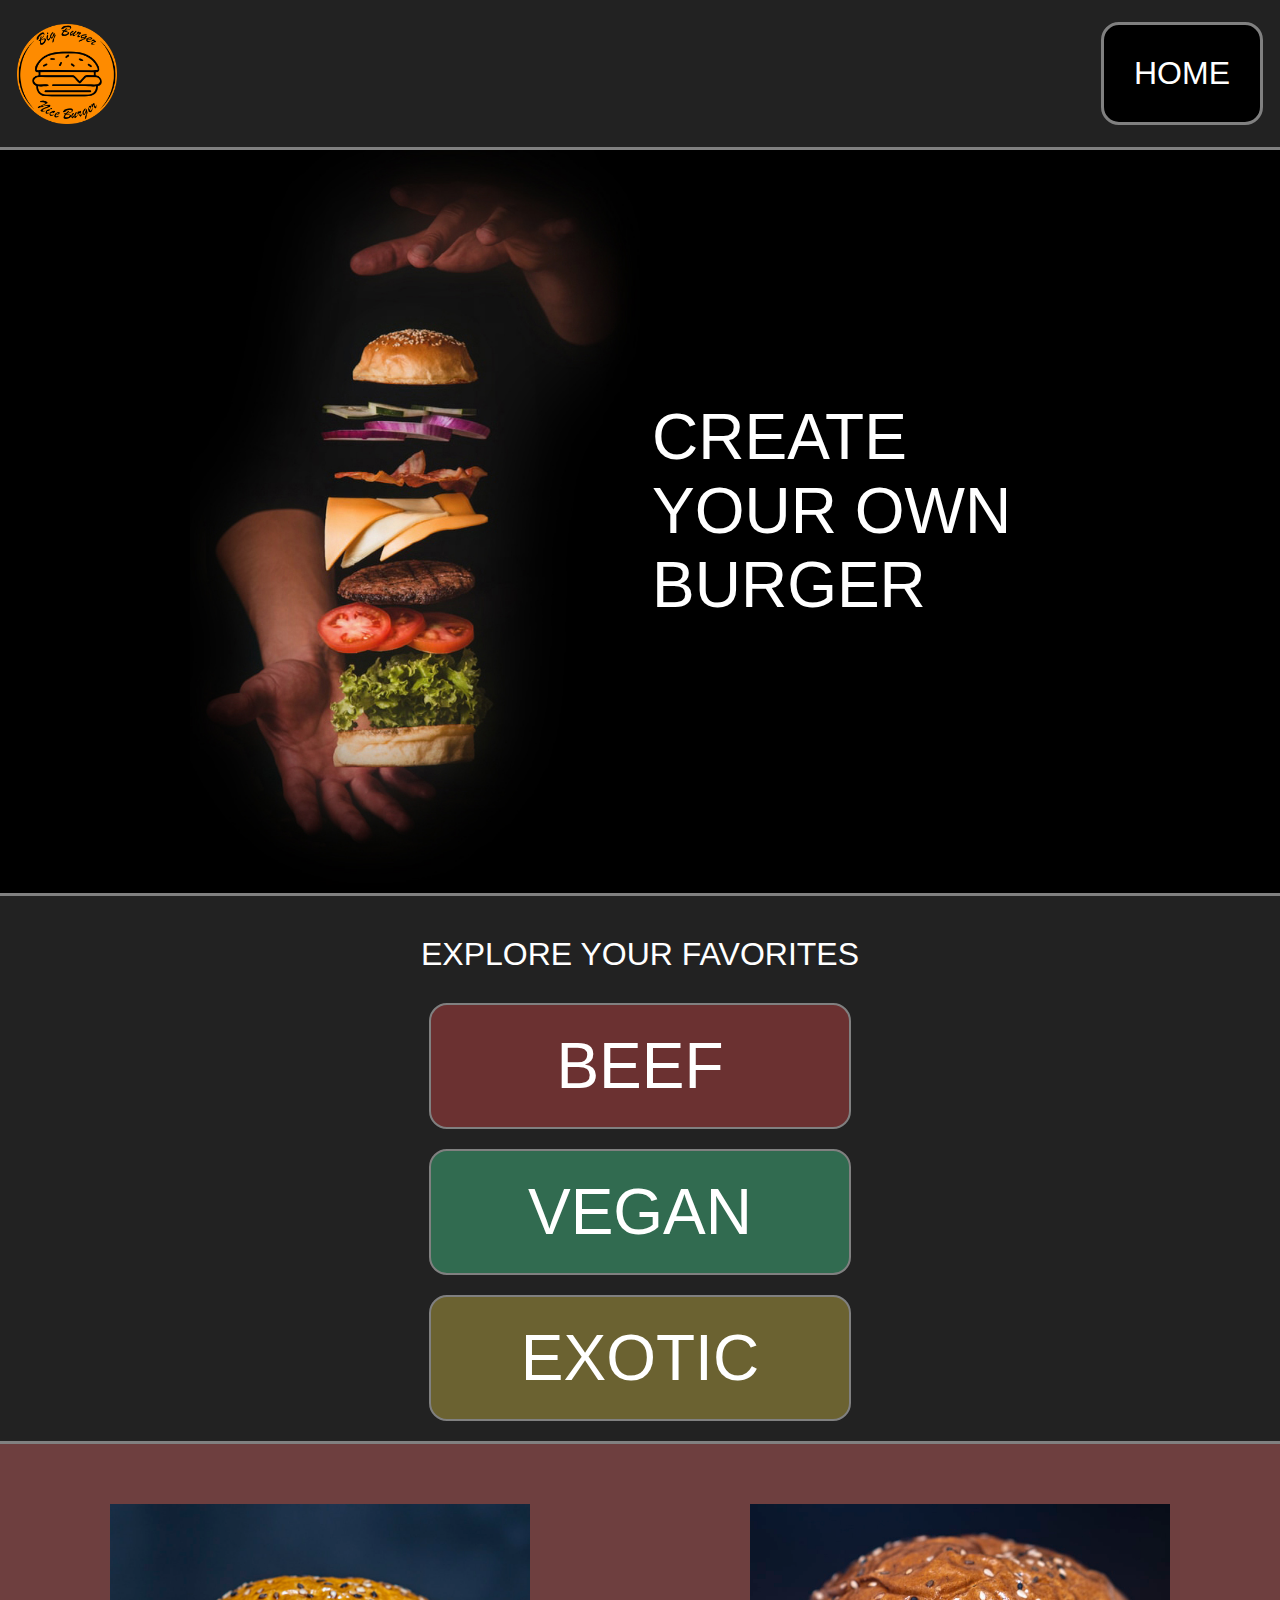
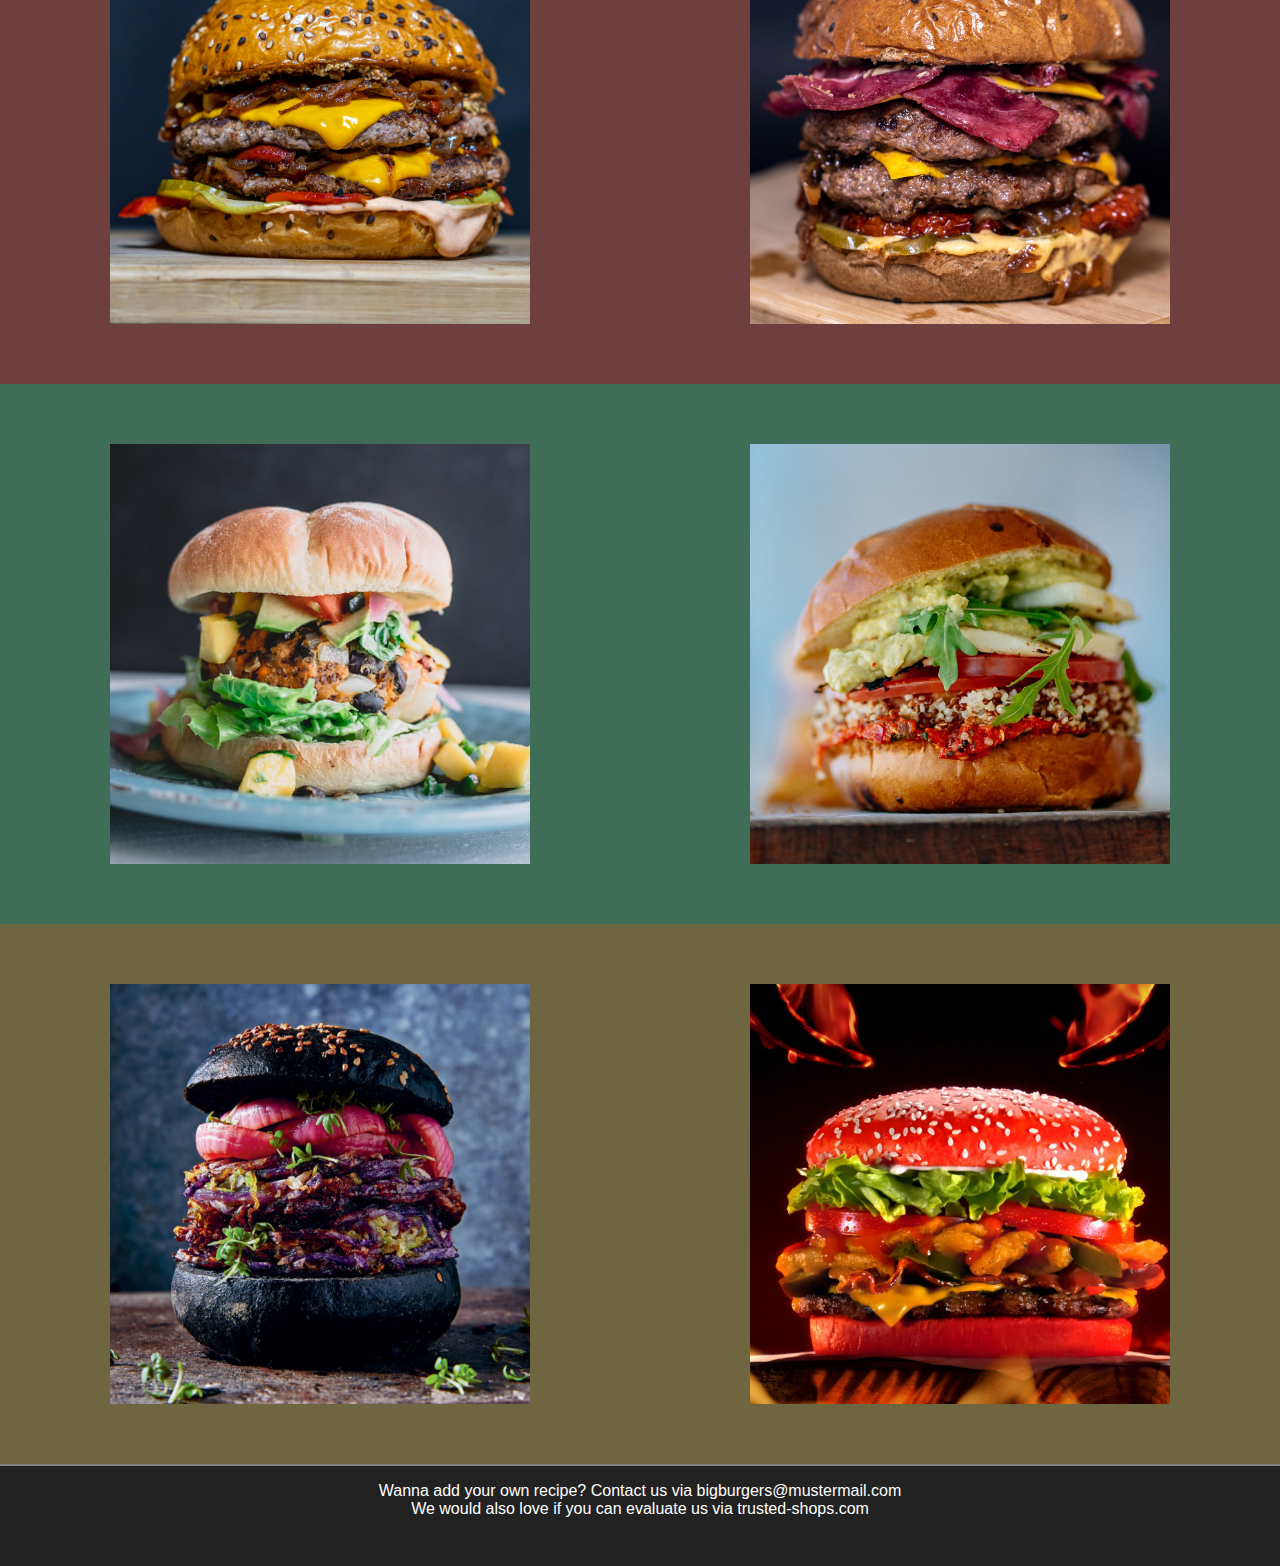
==== index.html @ bce41a8a "adding recipe styles and index" ====
<!DOCTYPE html>
<html lang="en">
  <head>
    <meta charset="UTF-8" />
    <meta name="viewport" content="width=device-width, initial-scale=1.0" />
    <meta http-equiv="X-UA-Compatible" content="ie=edge" />
    <title>HTML/CSS WBS Template</title>
    <link rel="stylesheet" type="text/css" href="reset.css" />
    <link rel="stylesheet" type="text/css" href="styles.css" />
  </head>

  <body>
    <!-- Header -->
    <header>
      <img src="pictures/Logo.png" />
      <h1>HOME</h1>
    </header>
    <!-- Opener -->
    <div class="Opener" id="OpenerPos">
      <img src="pictures/advertising.jpg" />
      <h2>CREATE YOUR OWN BURGER</h2>
    </div>

    <!-- categories -->
    <section class="categories" id="catPos">
      <h3>EXPLORE YOUR FAVORITES</h3>
      <div class="beef" >
        <h4>BEEF</h4>
      </div>
      <div class="vegan" >
        <h4>VEGAN</h4>
      </div>
      <div class="exotic" >
        <h4>EXOTIC</h4>
      </div>
    </section>
    <!-- beef -->
    <div class="beefpic" id="pics">
      <img src="pictures/beef1.jpg" />
      <img src="pictures/beef2.jpg" />
    </div>
    <!-- vegan -->
      <div class="veganpic" id="pics">
      <img src="pictures/vegan2.jpg" />
      <img src="pictures/vegan3.jpg" />
    </div>
    <!-- exotic -->
    <div class="exoticpic" id="pics">
      <img src="pictures/exoticburger1.jpg" />
      <img src="pictures/exoticburger2.jpg" />
    </div>
    <!-- footer -->
    <footer class="section-separator">
      <h5>
        Wanna add your own recipe? Contact us via bigburgers@mustermail.com
      </h5>
      <h5>We would also love if you can evaluate us via trusted-shops.com</h5>
    </footer>
  </body>
</html>
---- styles.css ----
html {
  background-color: black;
  font-family: Arial, Helvetica, sans-serif;
}
/* Header */
header {
  height: 150px;
  display: flex;
  justify-content: space-between;
  align-items: center;
  background-color: rgb(34, 34, 34);
  border-bottom: solid 3px grey;
}

header img {
  width: 100px;
  margin-left: 17px;
}
/* Fonts */
h1 {
  font-size: 2em;
  padding: 30px;
  border: solid 3px grey;
  border-radius: 18px;
  color: white;
  background-color: black;
  margin-right: 17px;
}

h2 {
  font-size: 4em;
  padding: 12px;
  color: white;
  margin-bottom: 20px;
}

h3 {
  border-top: solid 3px grey;
  font-size: 2em;
  padding: 40px;
  padding-bottom: 20px;
  color: white;
  text-align: center;
  background-color: rgb(34, 34, 34);
  width: 100%;
}

 h4 {
  font-size: 2em;
  padding: 12px;
  color: white;
}



h5 {
  font-size: 1em;
  color: white;
  text-align: center;
  padding-left: 10px;
  padding-right: 10px;
}
/* Sections */
.Opener {
  display: flex;
  align-items: center;
  flex-wrap: wrap;
  justify-content: center;
}

#catPos {
  display: flex;
  justify-content: space-around;
}

.beef {
  border-radius: 18px;
  background-color: rgb(107, 49, 49);
  border: 2px solid grey;
  margin: 10px;
  width: 33%;
  text-align: center;
  font-size: 2em;
  padding: 12px;
  color: white;
}

.vegan {
  border-radius: 18px;
  background-color: rgb(49, 107, 80);
  border: 2px solid grey;
  margin: 10px;
  width: 33%;
  text-align: center;
  font-size: 2em;
  padding: 12px;
  color: white;
}

.exotic {
  border-radius: 18px;
  background-color: rgb(107, 98, 49);
  border: 2px solid grey;
  margin: 10px;
  margin-bottom: 20px;
  width: 33%;
  text-align: center;
  font-size: 2em;
  padding: 12px;
  color: white;
}

a{
  text-decoration: none;
  color: white;
}

a:visited{
  text-decoration: none;
  color: white;
}

.button-top{
  width: 80px;
  margin: 0 auto;
  margin-top: .5rem;
  margin-bottom: .5rem;
  padding: 0.6rem;
  display: flex;
  align-items: center;
  justify-content: center;
  text-decoration: none;
  border-radius: .6rem;
  background-color: black;

}

.button-top a{
  color: black;
}

/* Footer */
footer {
  padding-top: 1rem;
  padding-bottom: 3rem;
  background-color: rgb(34, 34, 34);
  border-top: 2px solid grey;
}
/* Picture Area */
.beefpic {
  background-color: rgb(110, 63, 63);
  display: flex;
  justify-content: space-around;
  flex-wrap: wrap;
}

.veganpic {
  background-color: rgb(63, 109, 88);
  display: flex;
  justify-content: space-around;
  flex-wrap: wrap;
}

.exoticpic {
  background-color: rgb(109, 102, 64);
  display: flex;
  justify-content: space-around;
  flex-wrap: wrap;
}

.categories {
  background-color: rgb(34, 34, 34);
  display: flex;
  flex-direction: column;
  align-items: center;
  border-bottom: solid 3px grey;
}

.beefpic img {
  width: 500px;
  padding: 60px 40px;
}

.veganpic img {
  width: 500px;
  padding: 60px 40px;
}

.exoticpic img {
  width: 500px;
  padding: 60px 40px;
}

/* Media Queries */

@media only screen and (max-width: 400px) and (orientation: portrait) {
  .Opener img {
    width: 250px;
  }
  h2 {
    font-size: 2em;
    text-align: center;
  }
  h4 {
    font-size: 0.9em;
  }
  .exotic {
    margin-left: 2px;
    margin-right: 2px;
  }
  .vegan {
    margin-left: 2px;
    margin-right: 2px;
  }
  .beef {
    margin-left: 2px;
    margin-right: 2px;
  }
  h3 {
    font-size: 1.4em;
  }
  .beefpic img {
    width: 150px;
    padding: 20px 10px;
  }
  .veganpic img {
    width: 150px;
    padding: 20px 10px;
  }
  .exoticpic img {
    width: 150px;
    padding: 20px 10px;
  }
}

@media only screen and (min-width: 400px) and (max-width: 1200px) {
  .Opener img {
    width: 350px;
  }
  h2 {
    font-size: 3em;
    text-align: center;
    width: 350px;
  }
  .Opener {
    flex-direction: column;
  }
}

@media only screen and (min-width: 1200px) and (orientation: landscape) {
  .Opener img {
    width: 450px;
  }
  h2 {
    font-size: 4em;
    width: 450px;
  }
}

@media only screen and (min-width: 1400px) and (orientation: landscape) {
  .beefpic img {
    width: 700px;
  }
  .veganpic img {
    width: 700px;
  }
  .exoticpic img {
    width: 700px;
  }
}

.button-top{
  width: 80px;
  margin: 0 auto;
  margin-top: .5rem;
  margin-bottom: .5rem;
  padding: 0.6rem;
  display: flex;
  align-items: center;
  justify-content: center;
  text-decoration: none;
  border-radius: .6rem;
  background-color: white;
}
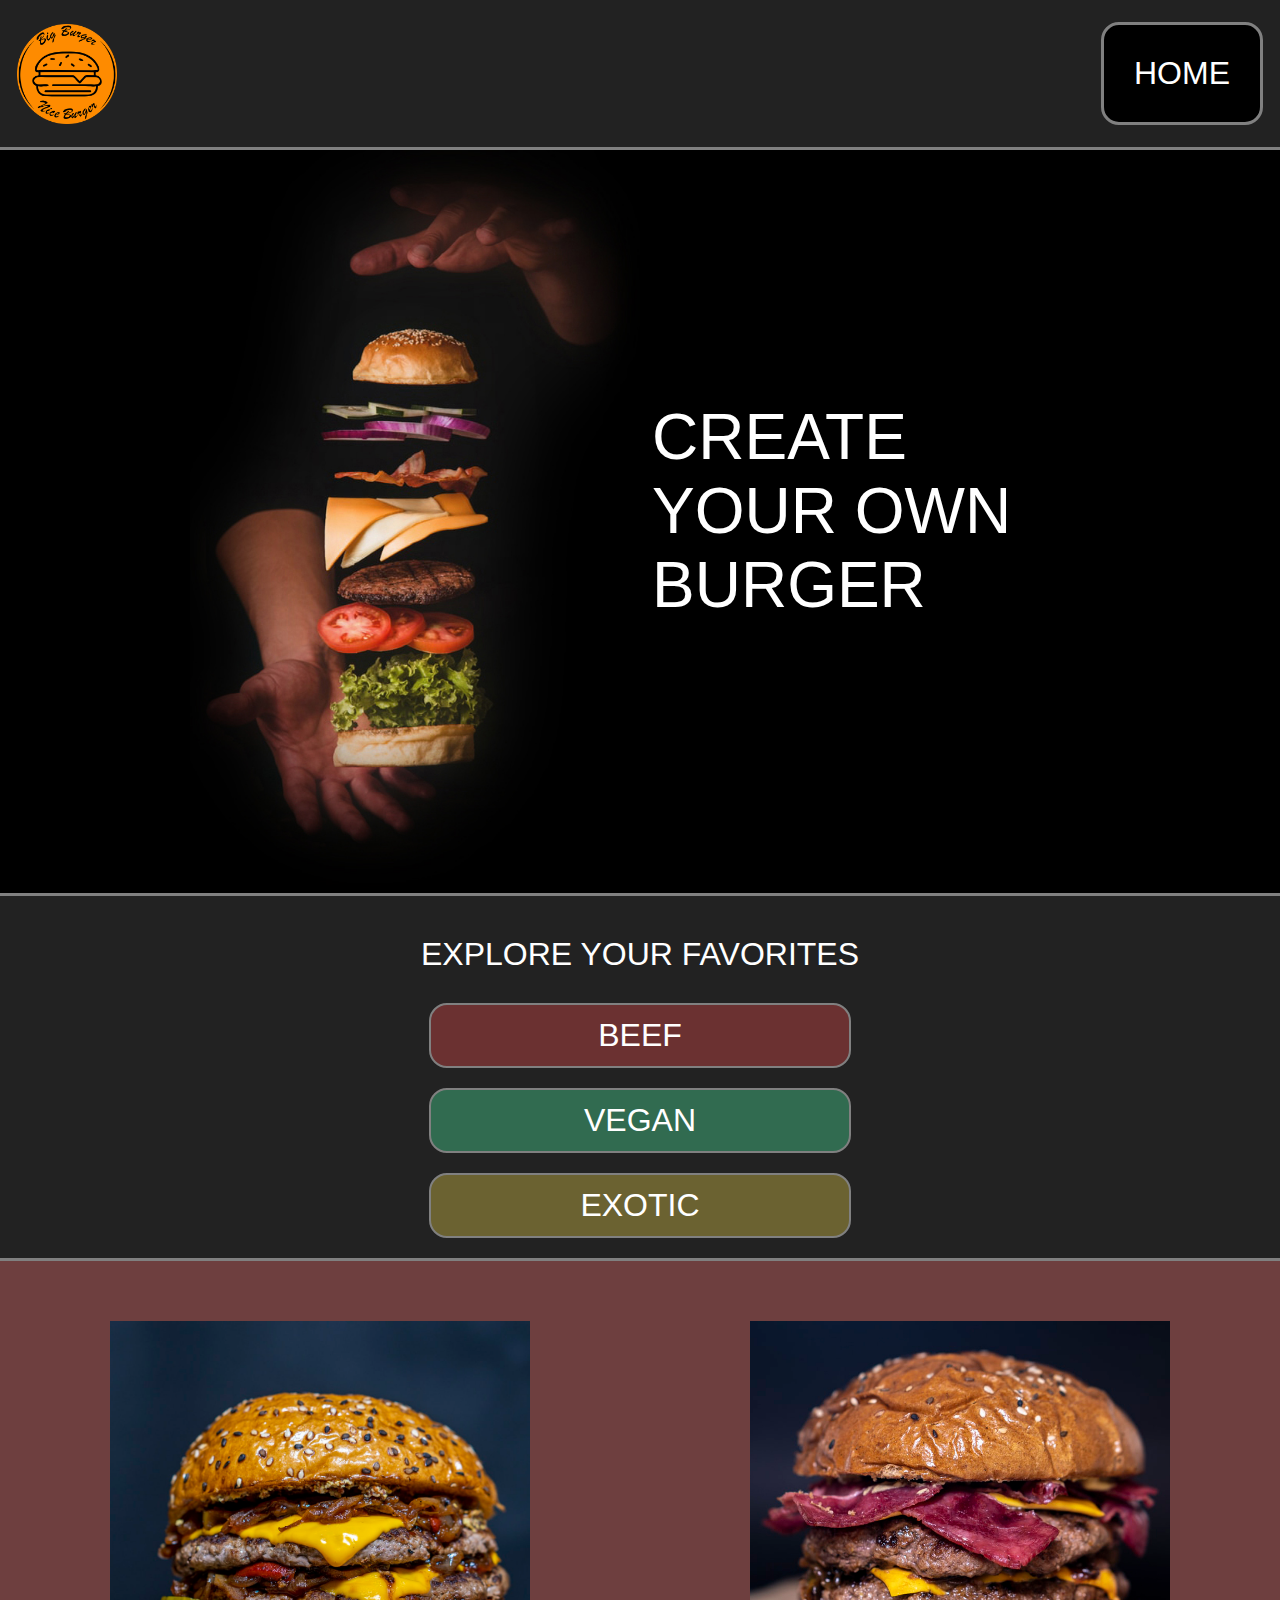
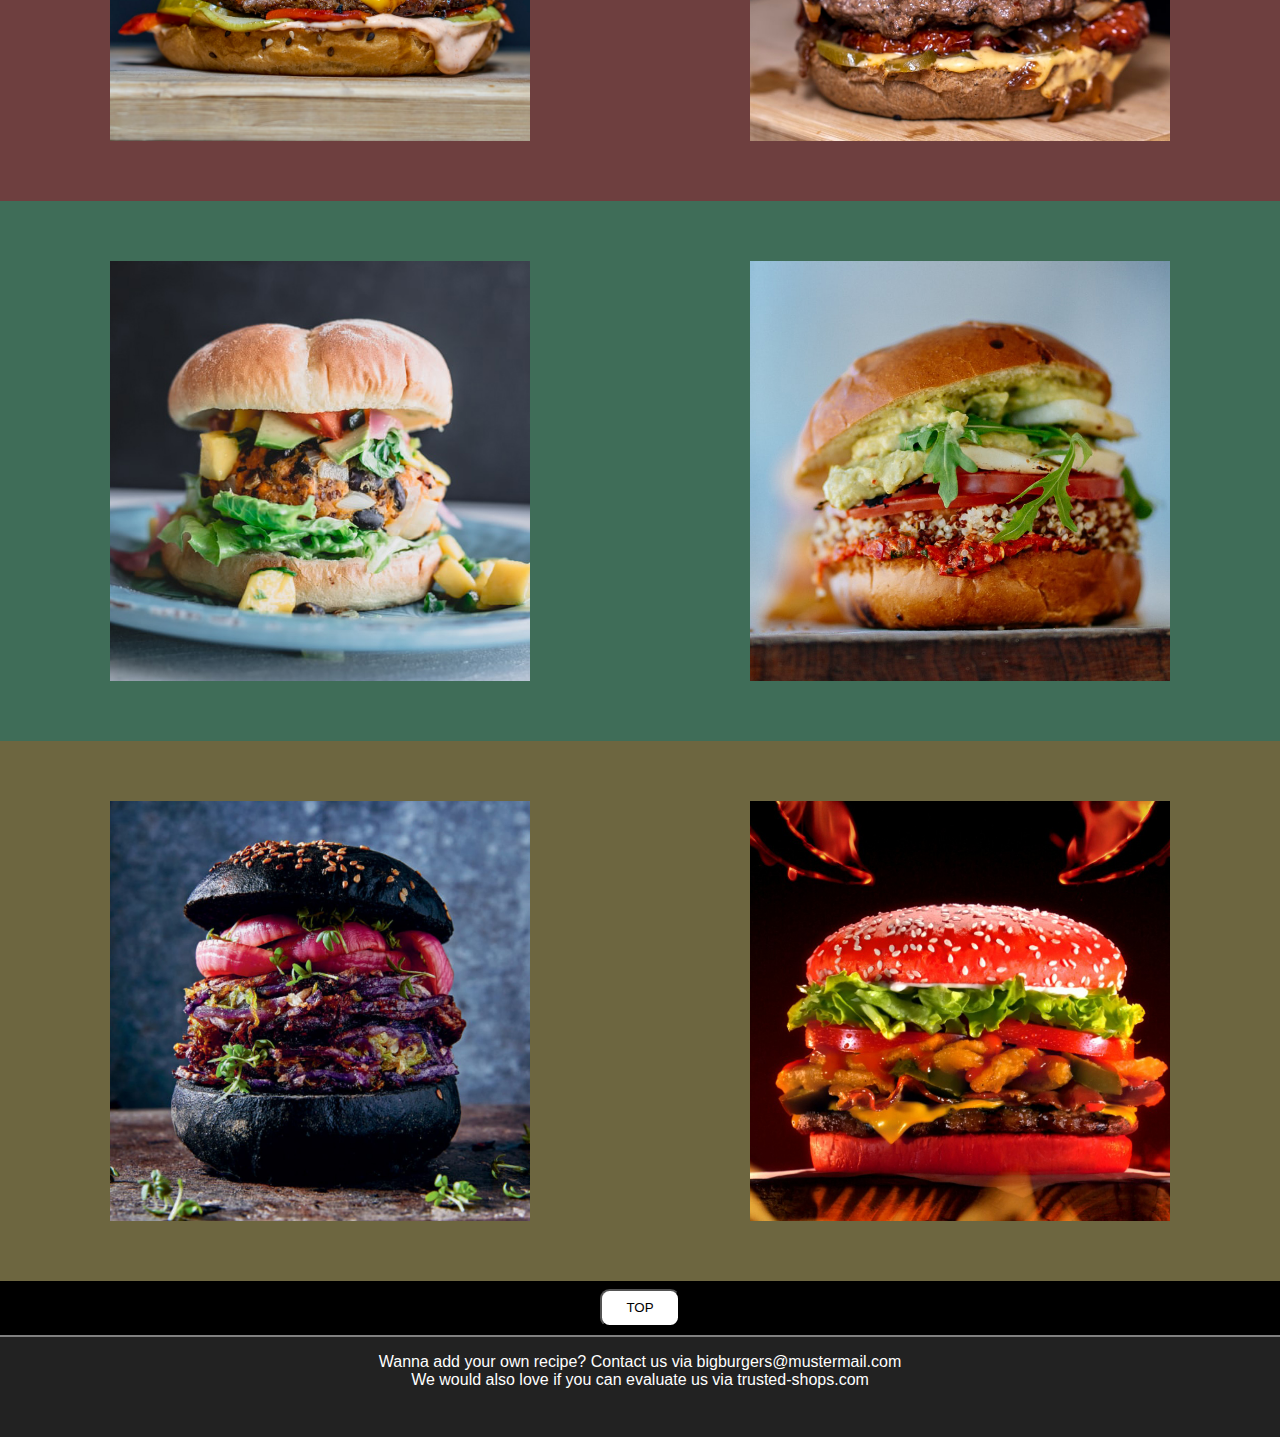
==== commit 33755e15: "updated version with link navigation" ====
--- a/index.html
+++ b/index.html
@@ -25,31 +25,41 @@
     <!-- categories -->
     <section class="categories" id="catPos">
       <h3>EXPLORE YOUR FAVORITES</h3>
-      <div class="beef" >
-        <h4>BEEF</h4>
-      </div>
-      <div class="vegan" >
-        <h4>VEGAN</h4>
-      </div>
-      <div class="exotic" >
-        <h4>EXOTIC</h4>
-      </div>
+
+      <button class="beef">
+        <a href="#beef">BEEF</a>
+      </button>
+
+      <button class="vegan" >
+        <a href="#vegan">VEGAN</a>
+      </button>
+
+      <button class="exotic" >
+        <a href="#exotic">EXOTIC</a>
+      </button>
+
     </section>
+    
     <!-- beef -->
-    <div class="beefpic" id="pics">
-      <img src="pictures/beef1.jpg" />
-      <img src="pictures/beef2.jpg" />
+    <div class="beefpic" id="beef">
+      <img src="pictures\beef1.jpg" />
+      <img src="pictures\beef2.jpg" />
     </div>
     <!-- vegan -->
-      <div class="veganpic" id="pics">
-      <img src="pictures/vegan2.jpg" />
-      <img src="pictures/vegan3.jpg" />
+      <div class="veganpic" id="vegan">
+      <img src="pictures\vegan2.jpg" />
+      <img src="pictures\vegan3.jpg" />
     </div>
     <!-- exotic -->
-    <div class="exoticpic" id="pics">
-      <img src="pictures/exoticburger1.jpg" />
-      <img src="pictures/exoticburger2.jpg" />
+    <div class="exoticpic" id="exotic">
+      <img src="pictures\exoticburger1.jpg" />
+      <img src="pictures\exoticburger2.jpg" />
     </div>
+
+    <button class="button-top">
+      <a href="#">TOP</a>
+    </button>
+    
     <!-- footer -->
     <footer class="section-separator">
       <h5>
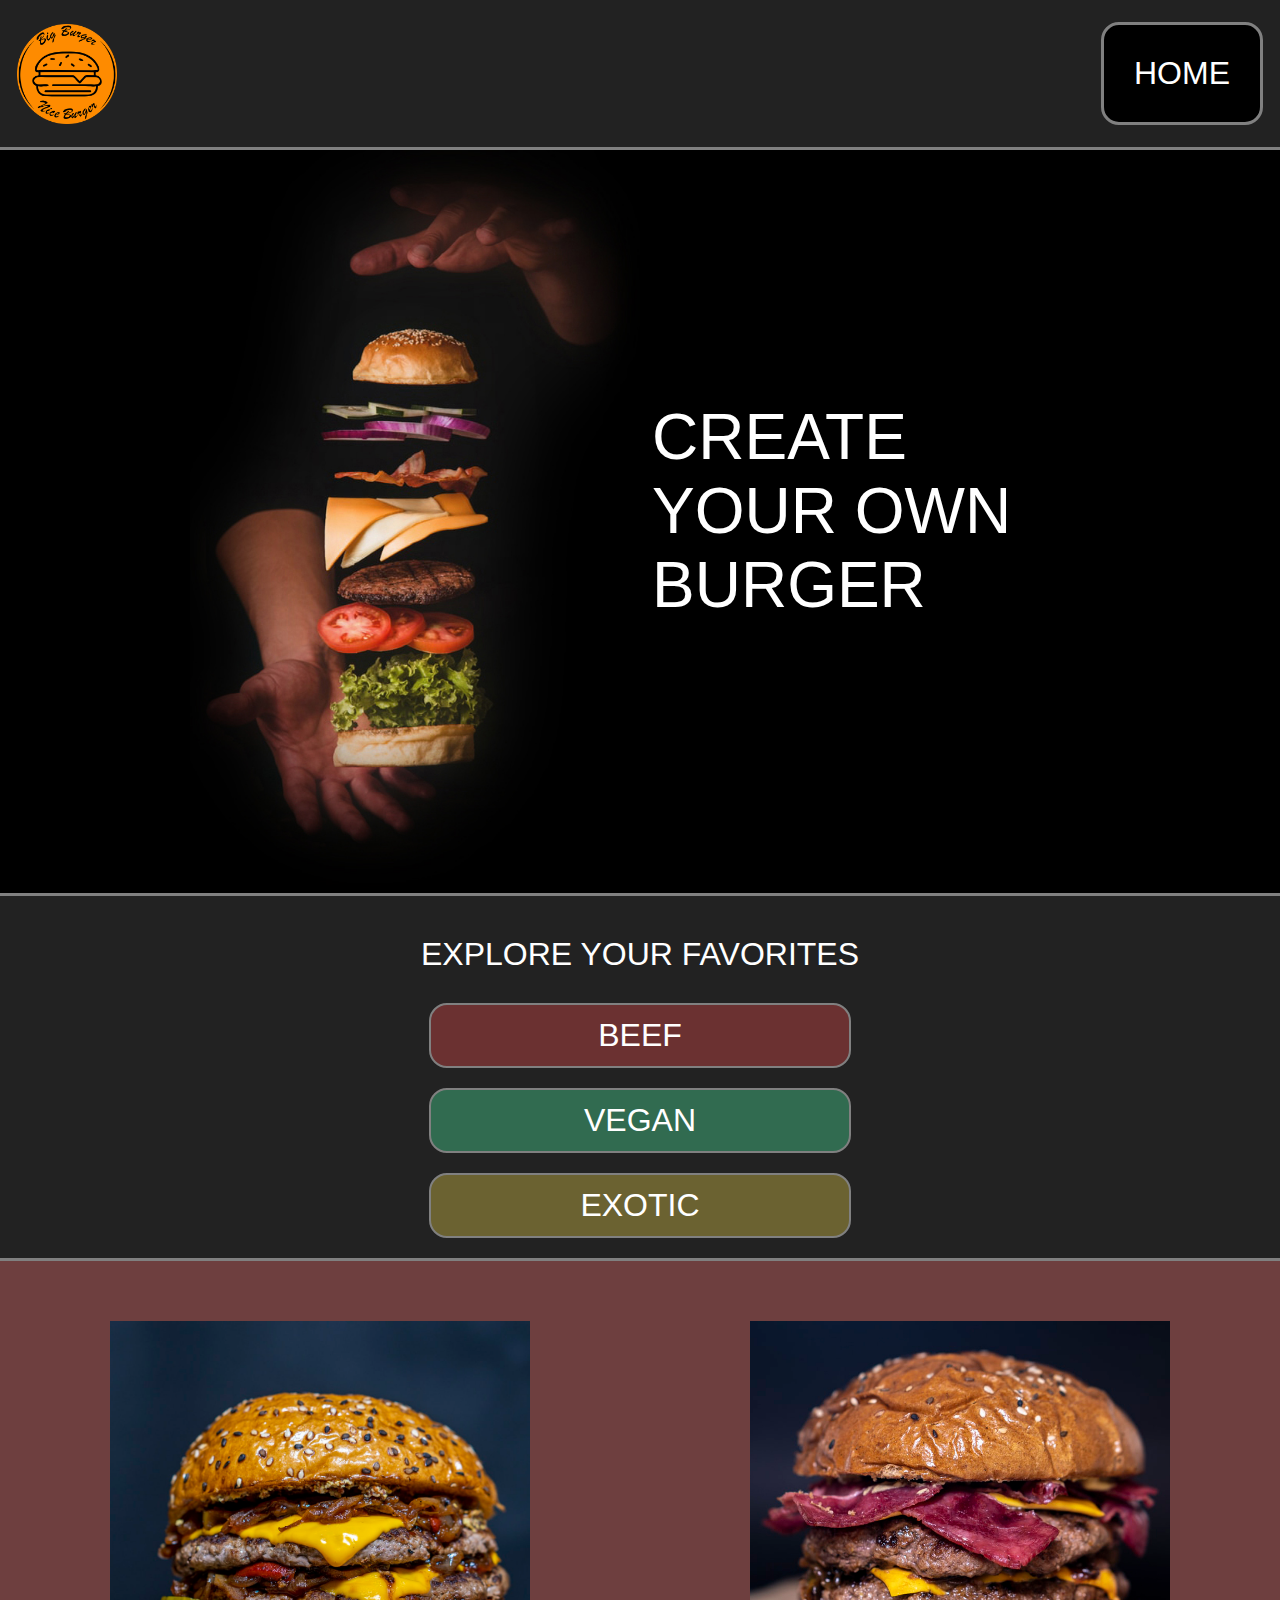
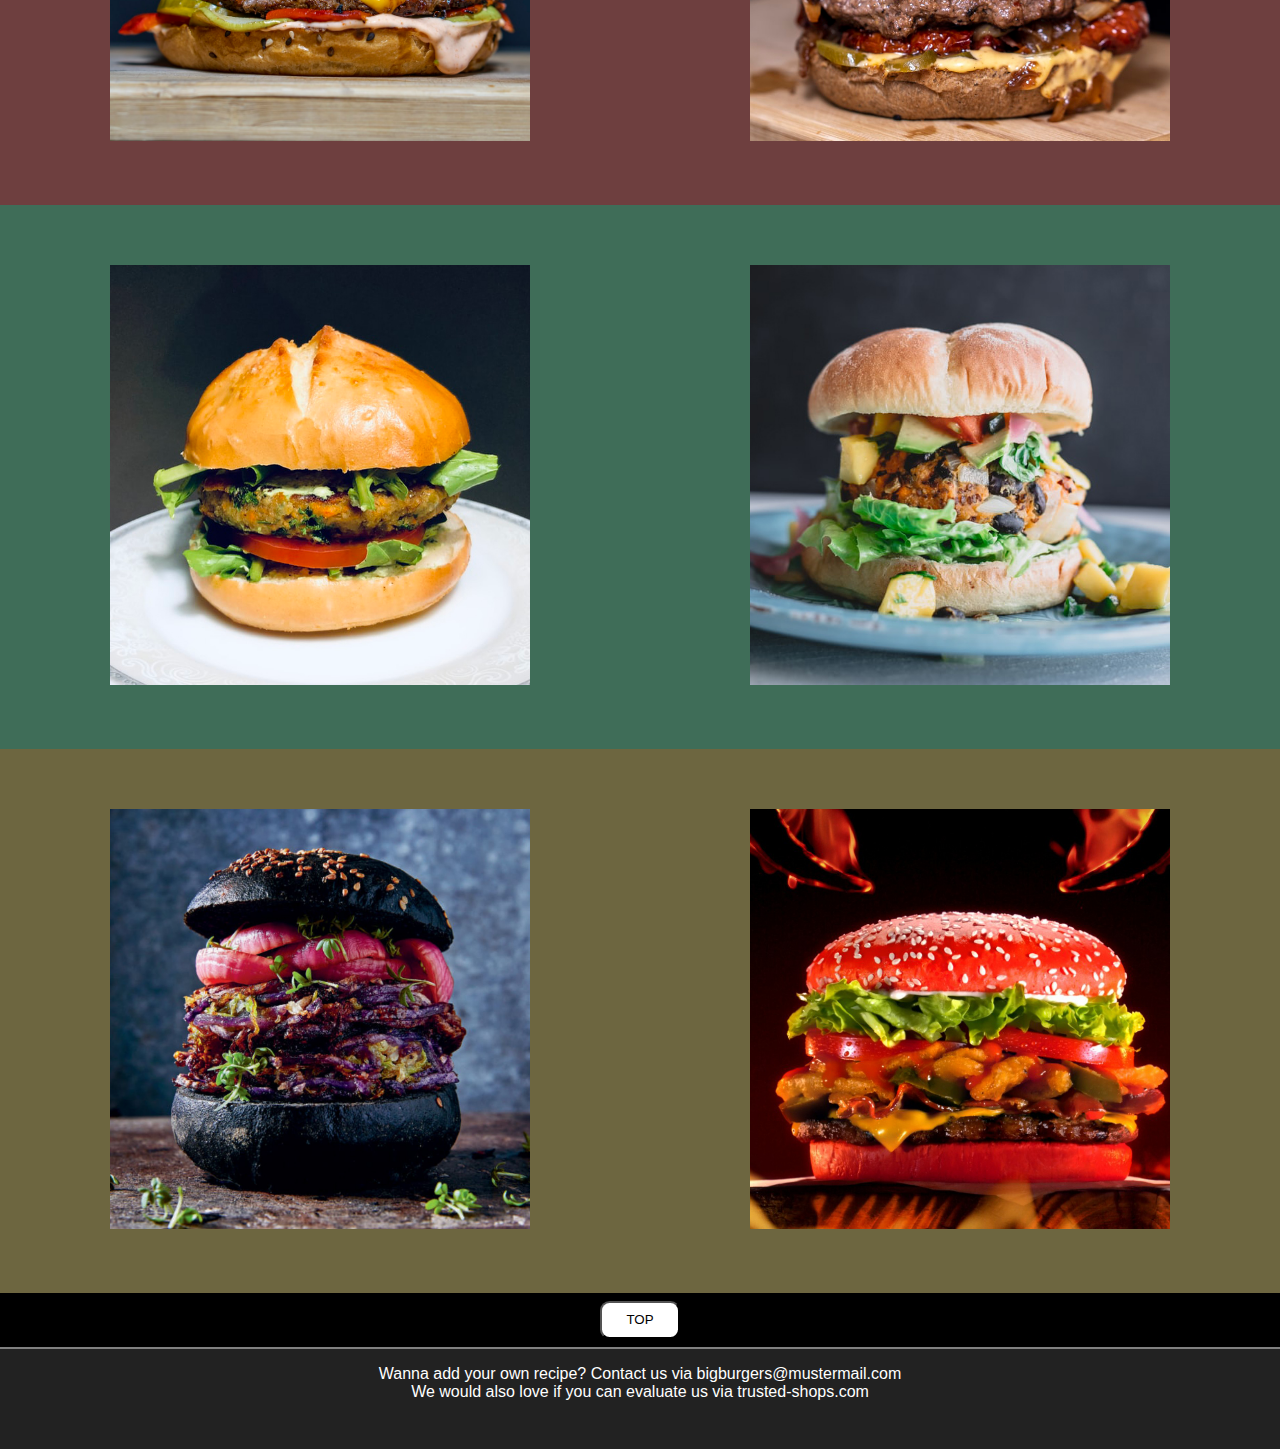
==== commit 4e7a4b7b: "add links to burger pages" ====
--- a/index.html
+++ b/index.html
@@ -42,19 +42,35 @@
     
     <!-- beef -->
     <div class="beefpic" id="beef">
-      <img src="pictures\beef1.jpg" />
-      <img src="pictures\beef2.jpg" />
+      <a href="index_recipe.html">
+        <img alt="Qries" src="pictures/beef1.jpg"> </a>
+
+      <a href="#">
+        <img alt="Qries" src="pictures/beef2.jpg"> </a>
+    </div>
+
+
     </div>
     <!-- vegan -->
-      <div class="veganpic" id="vegan">
-      <img src="pictures\vegan2.jpg" />
-      <img src="pictures\vegan3.jpg" />
+
+    <div class="veganpic" id="vegan">
+      <a href="#">
+        <img alt="Qries" src="pictures/vegan1.jpg"> </a>
+
+      <a href="#">
+        <img alt="Qries" src="pictures/vegan2.jpg"> </a>
     </div>
+
     <!-- exotic -->
     <div class="exoticpic" id="exotic">
-      <img src="pictures\exoticburger1.jpg" />
-      <img src="pictures\exoticburger2.jpg" />
+      <a href="exotic_1.html">
+        <img alt="Qries" src="pictures/exoticburger1.jpg"> </a>
+
+      <a href="exotic_2.html">
+        <img alt="Qries" src="pictures\exoticburger2.jpg"> </a>
     </div>
+
+
 
     <button class="button-top">
       <a href="#">TOP</a>
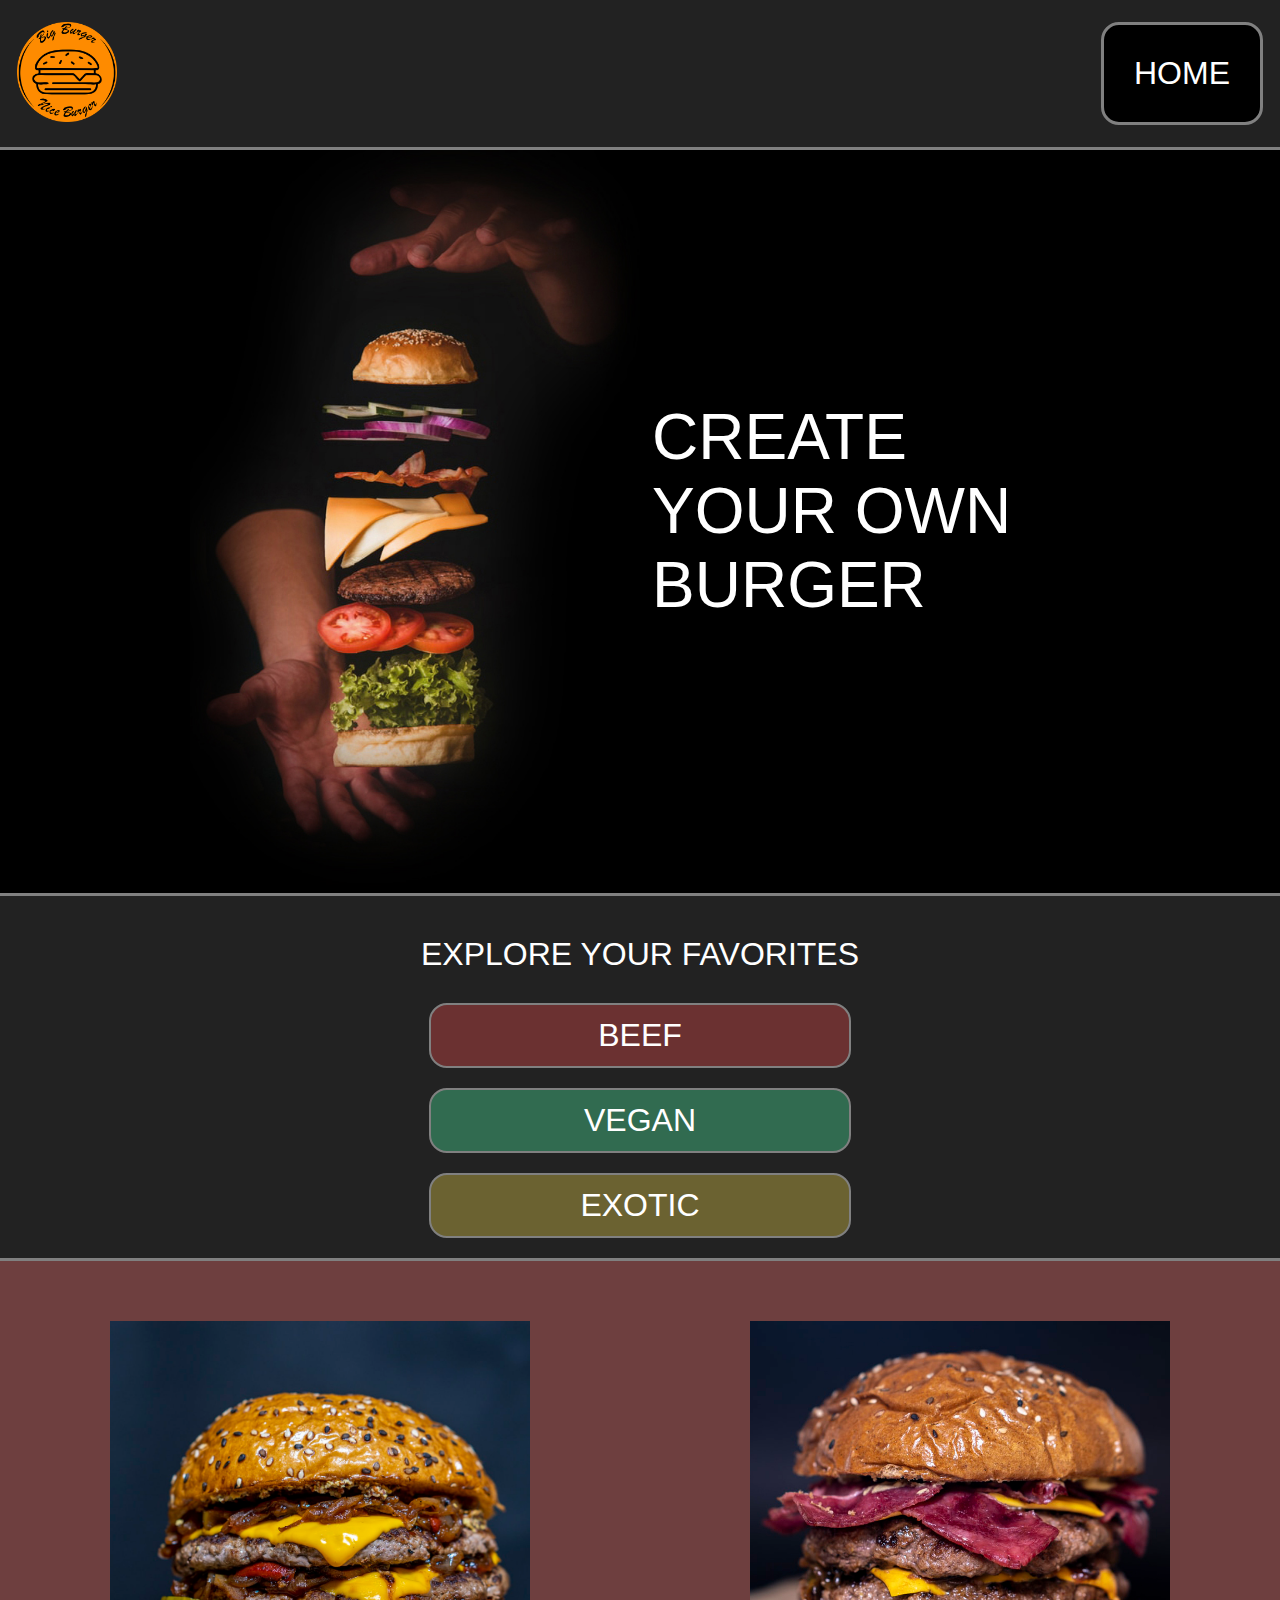
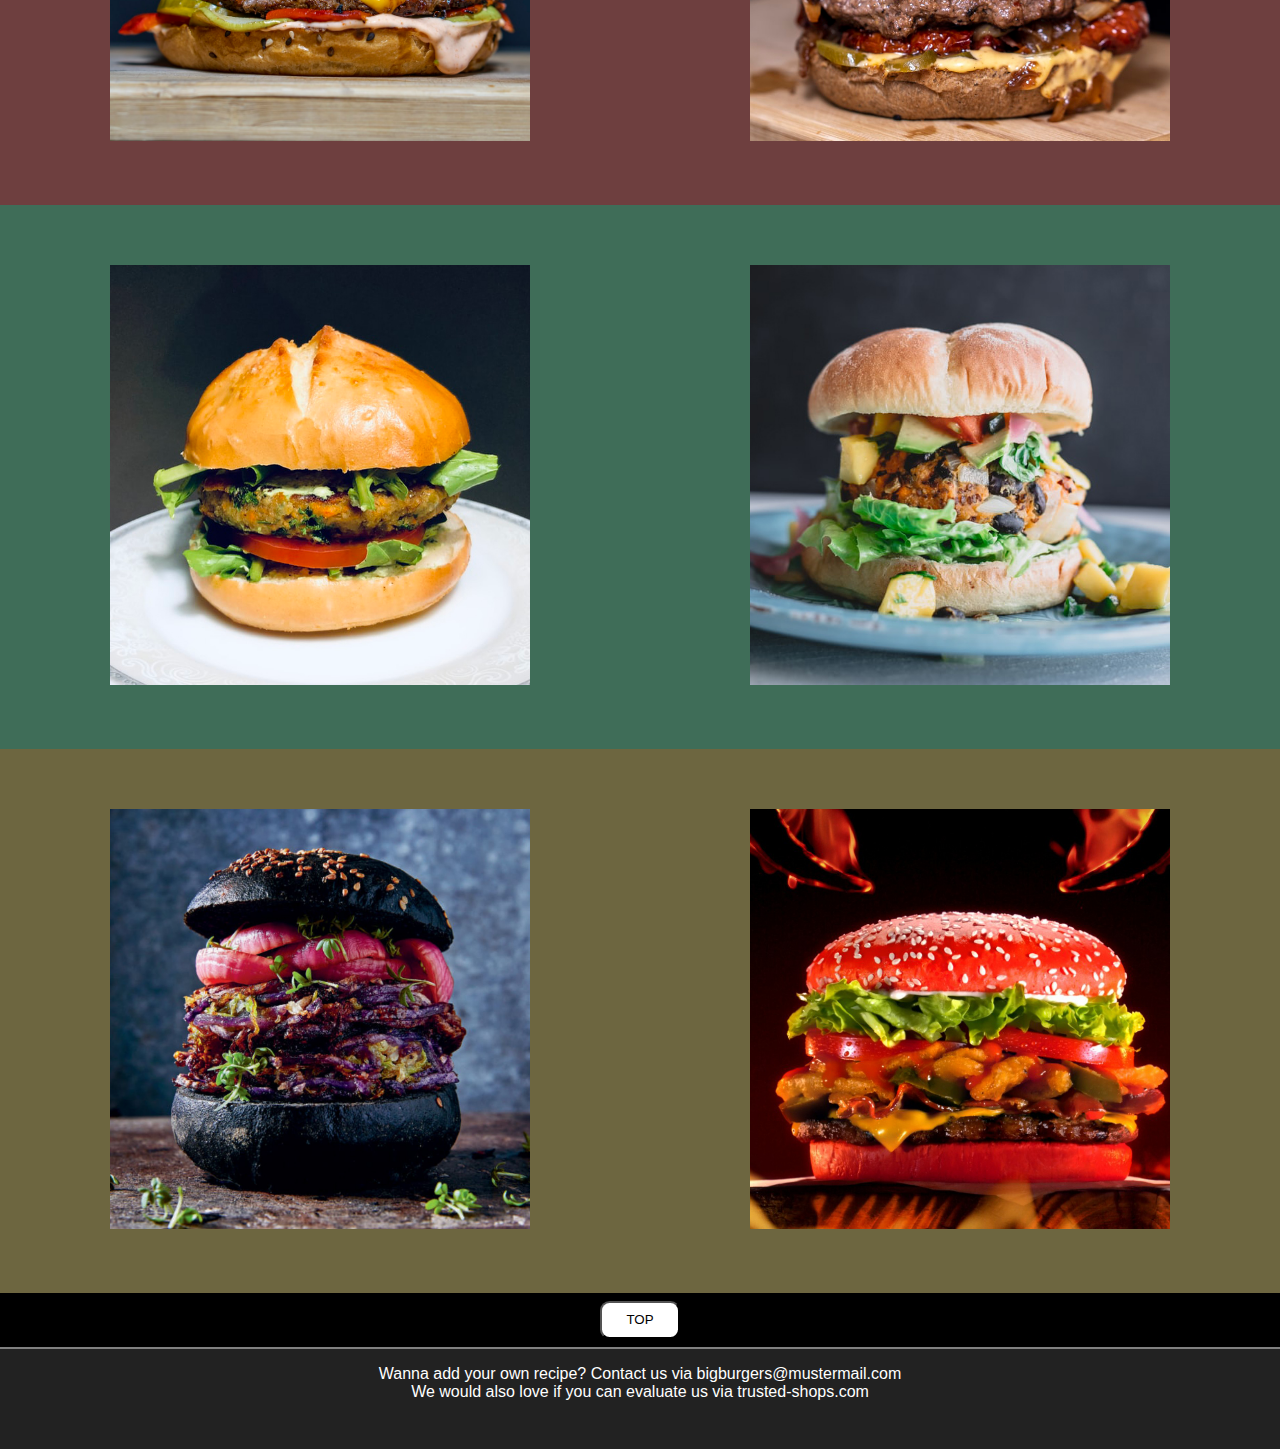
==== commit ec04bbab: "add a-tag links" ====
--- a/index.html
+++ b/index.html
@@ -13,7 +13,8 @@
   <body>
     <!-- Header -->
     <header>
-      <img src="pictures/Logo.png" />
+      <a href="index.html">
+        <img alt="Qries" src="pictures/Logo.png"> </a>
       <h1>HOME</h1>
     </header>
     <!-- Opener -->
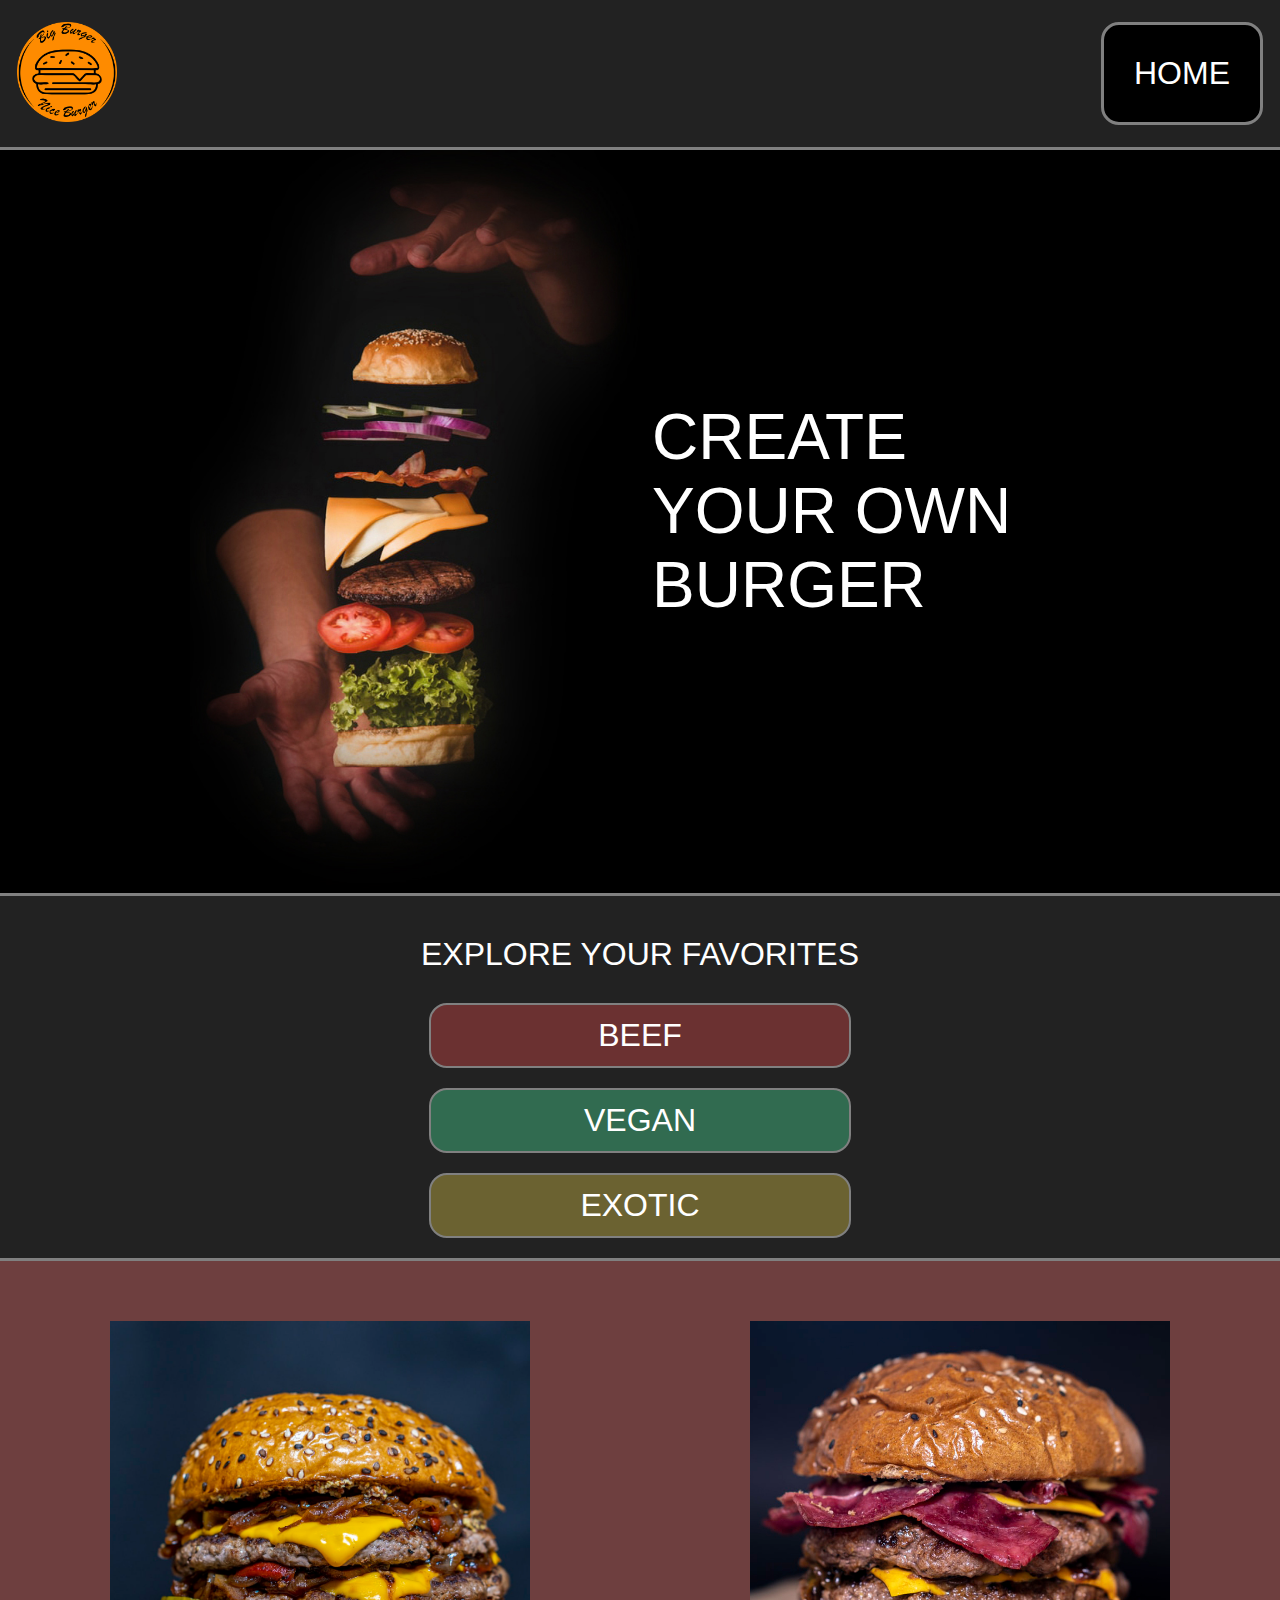
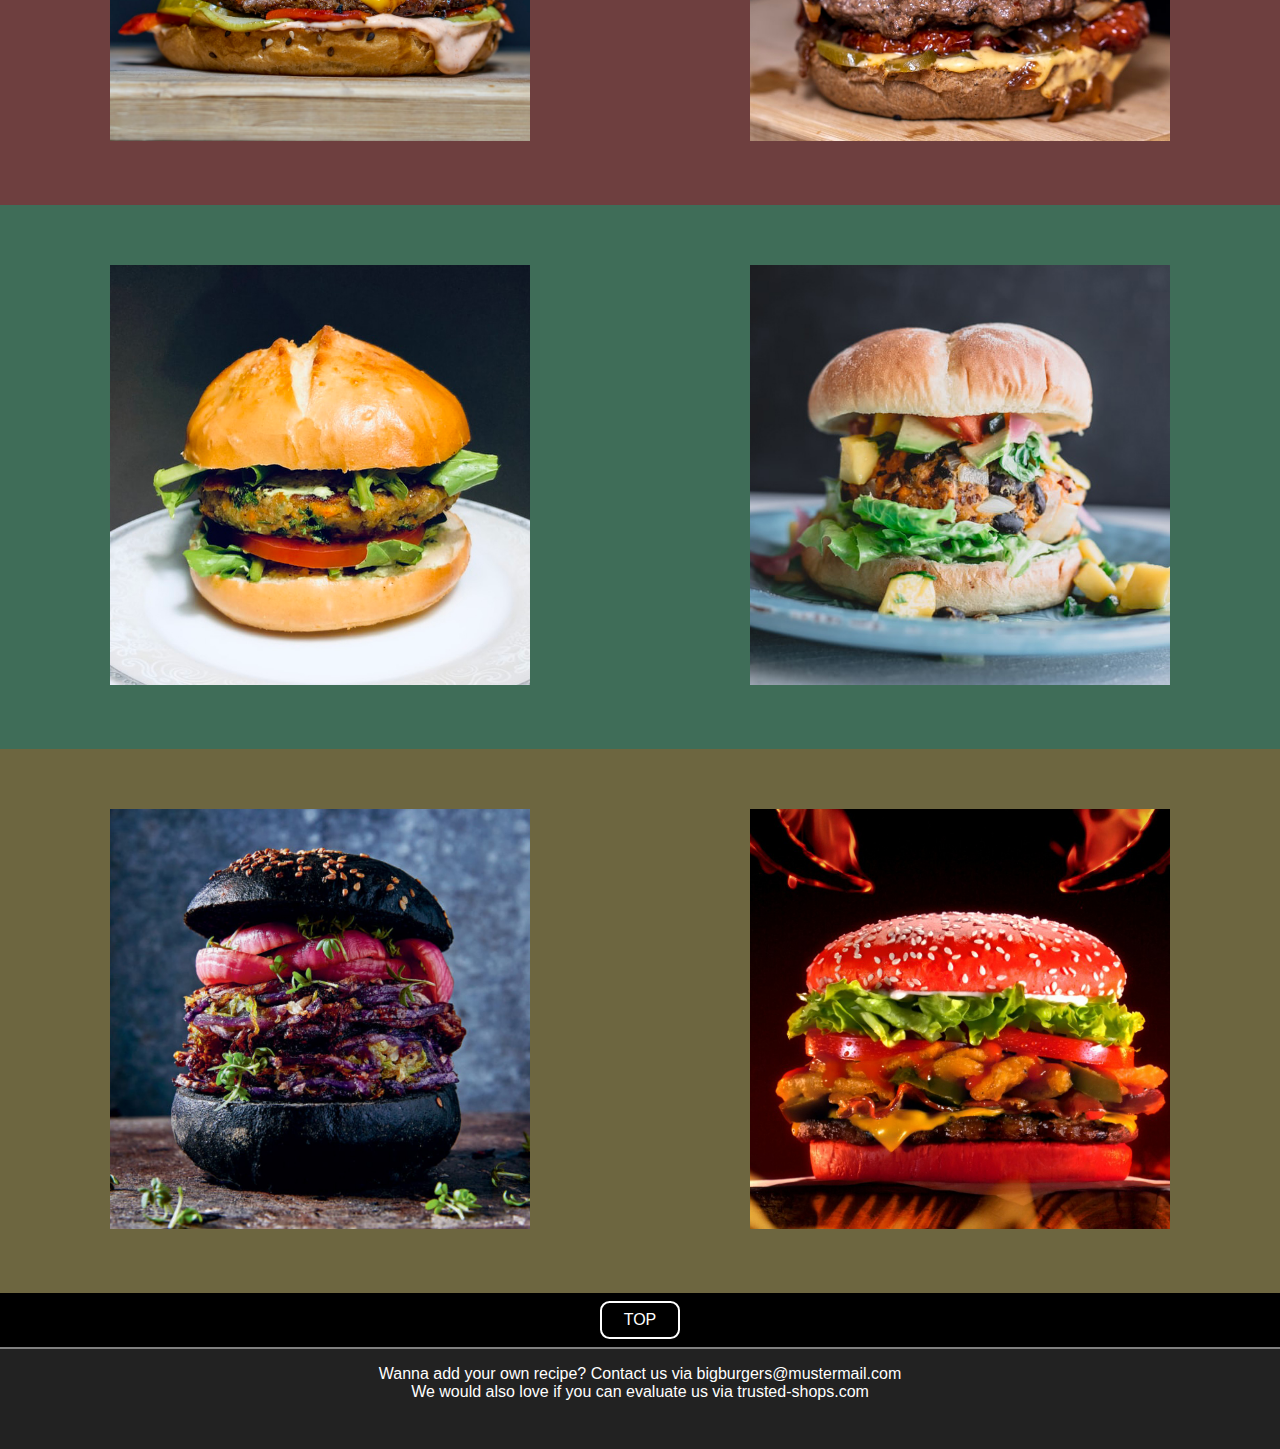
==== commit e7c46d15: "buttons changed to a-tags" ====
--- a/index.html
+++ b/index.html
@@ -26,19 +26,9 @@
     <!-- categories -->
     <section class="categories" id="catPos">
       <h3>EXPLORE YOUR FAVORITES</h3>
-
-      <button class="beef">
-        <a href="#beef">BEEF</a>
-      </button>
-
-      <button class="vegan" >
-        <a href="#vegan">VEGAN</a>
-      </button>
-
-      <button class="exotic" >
-        <a href="#exotic">EXOTIC</a>
-      </button>
-
+        <a class="beef" href="#beef">BEEF</a>
+        <a class="vegan" href="#vegan">VEGAN</a>
+        <a class="exotic" href="#exotic">EXOTIC</a>
     </section>
     
     <!-- beef -->
@@ -71,11 +61,7 @@
         <img alt="Qries" src="pictures\exoticburger2.jpg"> </a>
     </div>
 
-
-
-    <button class="button-top">
-      <a href="#">TOP</a>
-    </button>
+      <a class="button-top" href="#">TOP</a>
     
     <!-- footer -->
     <footer class="section-separator">
--- a/styles.css
+++ b/styles.css
@@ -275,12 +275,13 @@
   margin: 0 auto;
   margin-top: .5rem;
   margin-bottom: .5rem;
-  padding: 0.6rem;
+  padding: 0.5rem;
   display: flex;
   align-items: center;
   justify-content: center;
   text-decoration: none;
   border-radius: .6rem;
-  background-color: white;
-}
-
+  border: 2px solid white;
+  background-color: black;
+}
+
